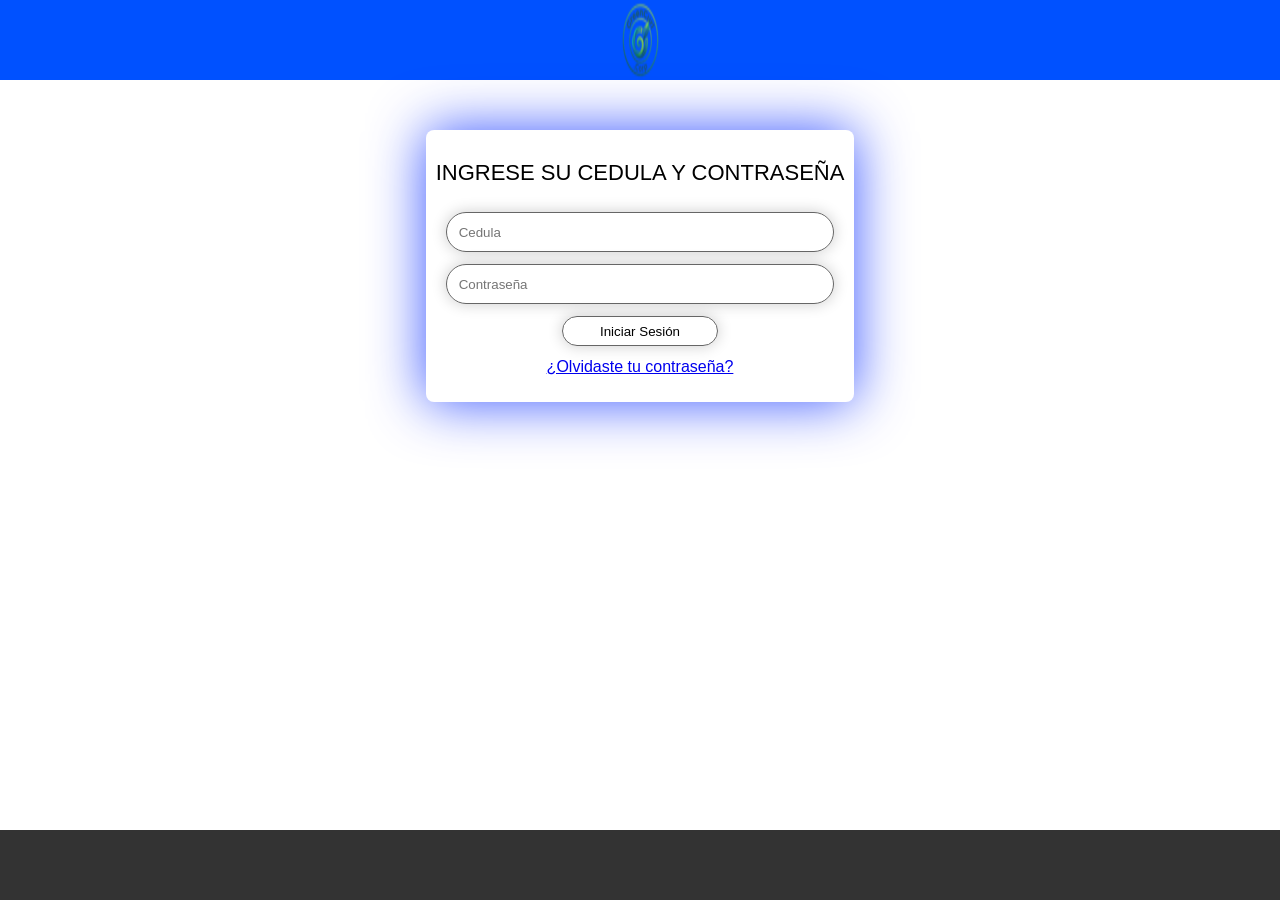
==== index.html @ d902fdc2 "feat(login): maquetado inicial del formulario de inicio de sesion con media queries" ====
<!DOCTYPE html>
<html lang="en">

<head>
    <meta charset="UTF-8">
    <meta name="viewport" content="width=device-width, initial-scale=1.0">
    <title>SGRSI</title>
    <link rel="stylesheet" href="css/global.css">
    <link rel="stylesheet" href="css/Header&Footer.css">
    <link rel="stylesheet" href="css/login.css">
</head>

<body>
    <header>
        <img src="./assets/iconos/GreenCurlLogo.png" alt="">
    </header>
    <main>
        <form class="form_login">
            <h2>Ingrese su cedula y contraseña</h2>
            <div class="form_input">

                <input type="text" placeholder="Cedula">
            </div>
            <div class="form_input">
                <input type="password" placeholder="Contraseña">
            </div>
            <div class="form_input">
                <button class="btn_login"="submit">Iniciar Sesión</button>
            </div>
            <div class="form_input">
                <a class="forgot_password" href="#">¿Olvidaste tu contraseña?</a>
            </div>
        </form>
    </main>
    <footer>

    </footer>
</body>

</html>
---- css/global.css ----
body {
    margin: 0;
    font-family: sans-serif;
    display: flex;
    flex-direction: column;
    min-height: 100vh;
    box-sizing: border-box;
}
---- css/Header&Footer.css ----
header {
    width: 100%;
    background-color: rgb(0, 81, 255);
    height: 80px;
    display: flex;
    justify-content: center;
}

img {
    max-width: 100%;
    height: auto;
}

footer {
    margin-top: auto;
    border: px solid rgb(255, 102, 0);
    background-color: #333;
    color: #fff;
    height: 70px;
}

@media screen and (max-width: 579px) {
    header {
        width: 100%;
        height: 60px;
    }

    footer {
        margin-top: auto;
        height: 50px;

    }

}
---- css/login.css ----
main {
    display: flex;
    justify-content: center;
    align-items: center;
    flex: 1;
}

form {
    background-color: transparent;
    max-width: 500px;
    padding: 20px 0;
    font-family: sans-serif;
    margin: auto;
    margin-top: 50px;
    border-radius: 8px;
    box-shadow: 0px 0px 55px rgba(0, 38, 255, 0.788);

}

h2 {
    text-align: center;
    margin: 0;
    margin-bottom: 10px;
    font-weight: 100;
    font-size: 22px;
    padding: 10px;
    text-transform: uppercase;
}

.form_input {
    padding: 6px 20px;
    display: flex;
    justify-content: center;
}

input {
    width: 100%;
    box-sizing: border-box;
    padding: 6px 12px;
    border: none;
    border: 1px solid #666;
    box-shadow: 0px 0px 15px #0003;
    border-radius: 25px;
    color: #000000;
    resize: none;
    background-color: transparent;
    font-family: sans-serif;
    height: 40px;
    outline-color: #007bff;
}

input:hover {
    border: 1px solid #000000;

}

.btn_login {
    border-radius: 25px;
    width: 40%;
    height: 30px;
    background-color: transparent;
    border: none;
    border: 1px solid #666;
    transition: all 0.3s ease;
    box-shadow: 0px 0px 15px #0003;
}

.forgot_password:hover {
    color: #007bff;

}

.btn_login:hover {
    transform: translateY(-1px);
    box-shadow: 0px 0px 10px #007bff;
}

@media screen and (max-width: 579px) {
    .form_login {
        width: 80%;
    }

    .btn_login:hover {
        box-shadow: none;
        transform: none;
        box-shadow: 0px 0px 5px #007bff;

    }

    main {
        justify-content: center;
        align-items: center;
    }
}
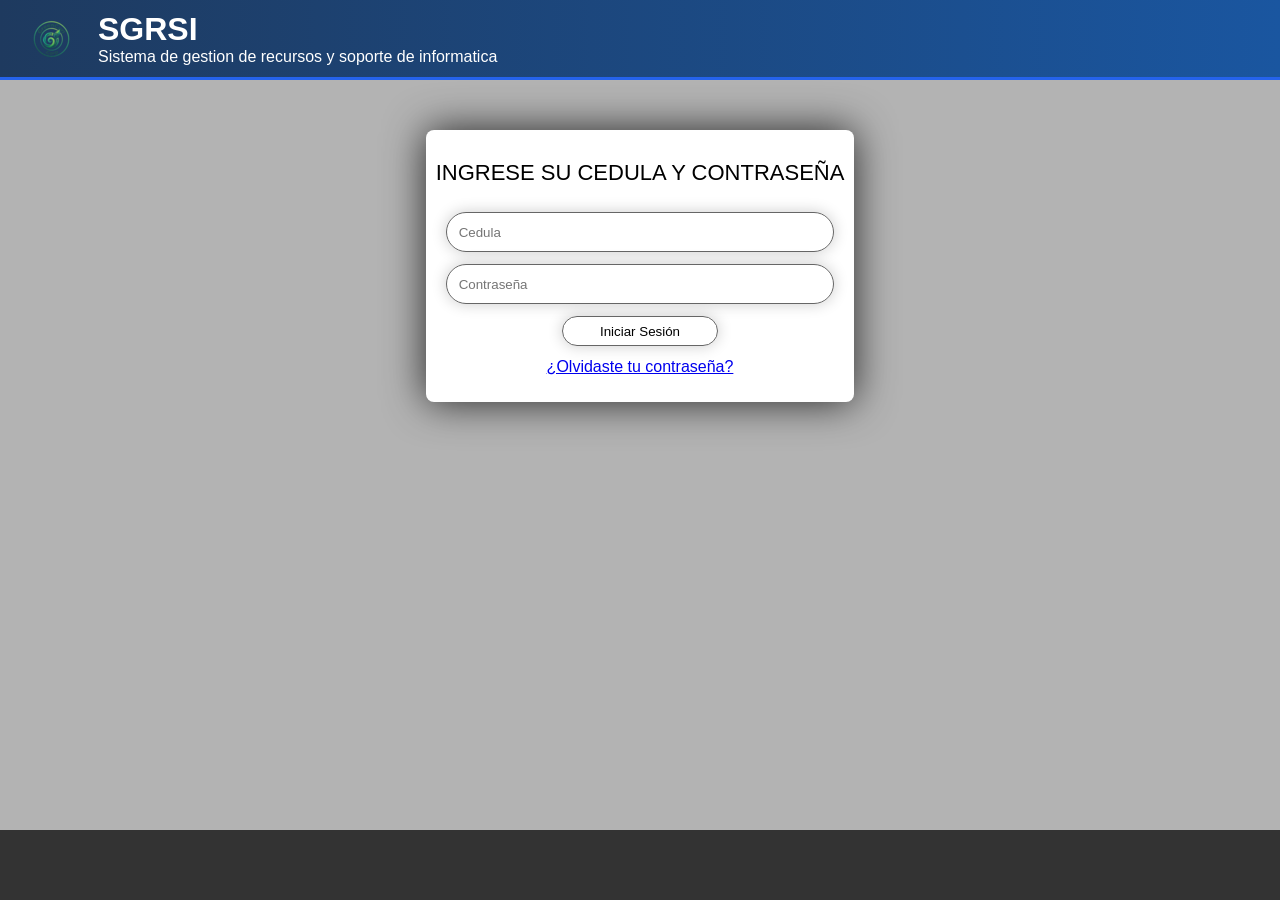
==== commit 17cdd97e: "Refactor(header & Login): Se modificaron colores y diseño del login y header." ====
--- a/index.html
+++ b/index.html
@@ -13,6 +13,10 @@
 <body>
     <header>
         <img src="./assets/iconos/GreenCurlLogo.png" alt="">
+        <div>
+            <h1 class="System_title">SGRSI</h1>
+            <P class="Parrafo">Sistema de gestion de recursos y soporte de informatica</P>
+        </div>
     </header>
     <main>
         <form class="form_login">
--- a/css/Header&Footer.css
+++ b/css/Header&Footer.css
@@ -1,15 +1,34 @@
 header {
     width: 100%;
-    background-color: rgb(0, 81, 255);
+    background: linear-gradient(90deg, #1e3a5f 0%, #1a56a0 100%);
     height: 80px;
     display: flex;
-    justify-content: center;
+    align-items: center;
+    position: sticky;
+    top: 0;
+    gap: 10px; 
+    padding: 0 15px;
+    box-sizing: border-box;
+    border-bottom: 3px solid #2563eb;
 }
 
-img {
+
+header div {
+    display: flex;
+    flex-direction: column;
+}
+header h1,
+header p {
+    margin: 0;      
+    padding: 0;
+    color: white;
+}
+
+header img {
+    height: auto;   
     max-width: 100%;
-    height: auto;
 }
+
 
 footer {
     margin-top: auto;
--- a/css/login.css
+++ b/css/login.css
@@ -3,6 +3,7 @@
     justify-content: center;
     align-items: center;
     flex: 1;
+    background-color: rgb(179, 179, 179);
 }
 
 form {
@@ -13,8 +14,8 @@
     margin: auto;
     margin-top: 50px;
     border-radius: 8px;
-    box-shadow: 0px 0px 55px rgba(0, 38, 255, 0.788);
-
+    box-shadow: 0px 0px 40px rgba(0, 0, 0, 0.788);
+    background-color: white;
 }
 
 h2 {
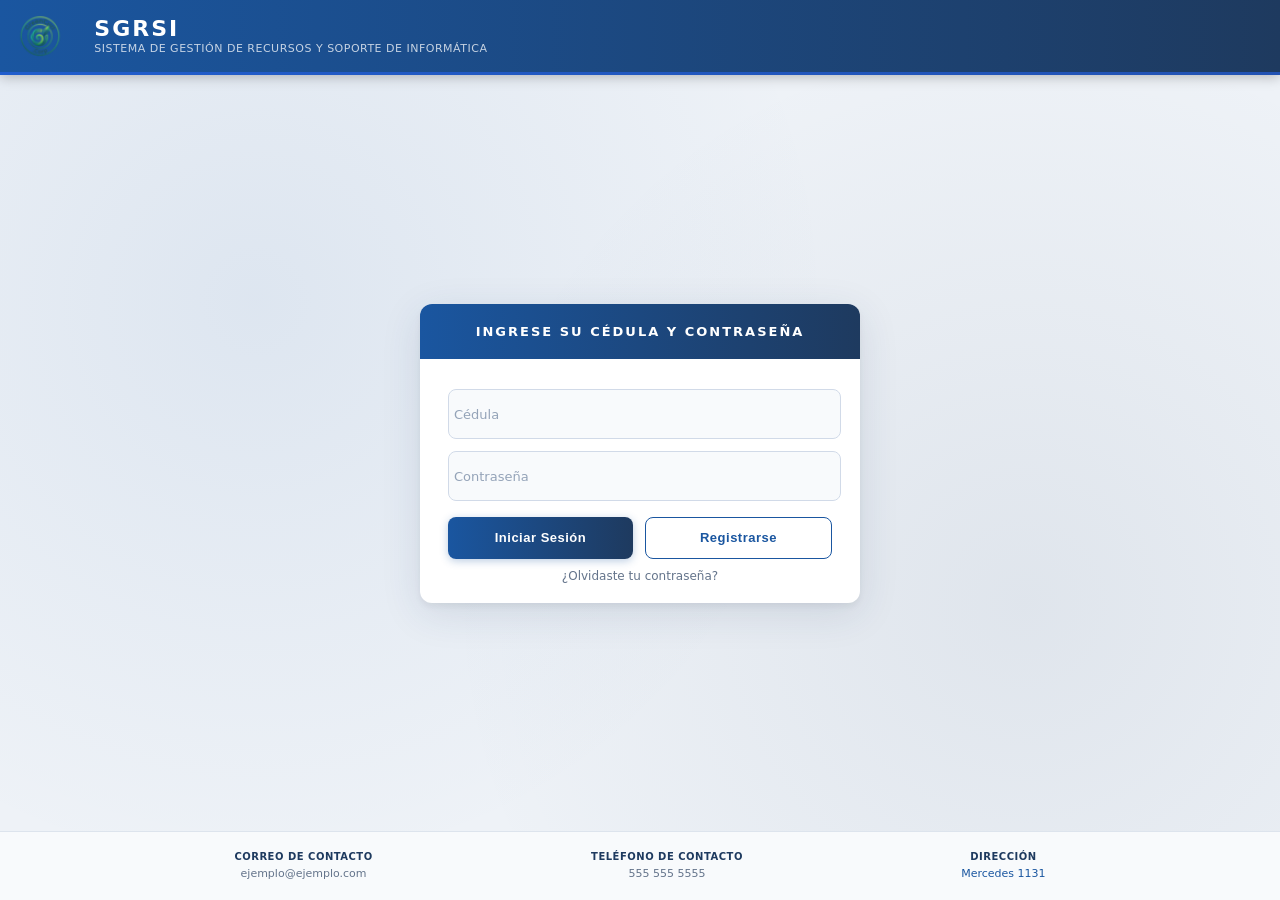
==== commit 6915fc5a: "feat(botones y estetica): cambio de estetica de la pagina, los botones y enlaces ahora sun funcional" ====
--- a/index.html
+++ b/index.html
@@ -1,5 +1,5 @@
 <!DOCTYPE html>
-<html lang="en">
+<html lang="es">
 
 <head>
     <meta charset="UTF-8">
@@ -12,32 +12,46 @@
 
 <body>
     <header>
-        <img src="./assets/iconos/GreenCurlLogo.png" alt="">
+        <img src="./assets/iconos/GreenCurlLogo.png" alt="Logo SGRSI">
         <div>
             <h1 class="System_title">SGRSI</h1>
-            <P class="Parrafo">Sistema de gestion de recursos y soporte de informatica</P>
+            <p class="Parrafo">Sistema de gestión de recursos y soporte de informática</p>
         </div>
     </header>
+
     <main>
         <form class="form_login">
-            <h2>Ingrese su cedula y contraseña</h2>
+            <h2>Ingrese su cédula y contraseña</h2>
+
             <div class="form_input">
-
-                <input type="text" placeholder="Cedula">
+                <input type="text" placeholder="Cédula">
             </div>
             <div class="form_input">
                 <input type="password" placeholder="Contraseña">
             </div>
             <div class="form_input">
-                <button class="btn_login"="submit">Iniciar Sesión</button>
+                <button class="btn_login" type="submit">Iniciar Sesión</button>
+                <button class="btn_register" type="button" onclick="window.location.href='paginas/registro.html'">Registrarse</button>
             </div>
             <div class="form_input">
                 <a class="forgot_password" href="#">¿Olvidaste tu contraseña?</a>
             </div>
         </form>
     </main>
+
     <footer>
-
+        <div class="footer_item">
+            <p>Correo de contacto</p>
+            <p>ejemplo@ejemplo.com</p>
+        </div>
+        <div class="footer_item">
+            <p>Teléfono de contacto</p>
+            <p>555 555 5555</p>
+        </div>
+        <div class="footer_item">
+            <p>Dirección</p>
+            <p><a href="" title="Dirección">Mercedes 1131</a></p>
+        </div>
     </footer>
 </body>
 
--- a/css/global.css
+++ b/css/global.css
@@ -1,8 +1,8 @@
 body {
     margin: 0;
-    font-family: sans-serif;
+    font-family: 'Segoe UI', system-ui, -apple-system, sans-serif;
     display: flex;
     flex-direction: column;
     min-height: 100vh;
-    box-sizing: border-box;
+    color: #1e3a5f;
 }
--- a/css/Header&Footer.css
+++ b/css/Header&Footer.css
@@ -1,53 +1,133 @@
 header {
     width: 100%;
-    background: linear-gradient(90deg, #1e3a5f 0%, #1a56a0 100%);
-    height: 80px;
+    background: linear-gradient(90deg, #1a56a0 0%, #1e3a5f 100%);
+    height: 72px;
     display: flex;
     align-items: center;
     position: sticky;
-    top: 0;
-    gap: 10px; 
-    padding: 0 15px;
-    box-sizing: border-box;
-    border-bottom: 3px solid #2563eb;
+    gap: 14px;
+    border-bottom: 3px solid rgba(37, 99, 235, 0.6);
+    box-shadow: 0 2px 12px rgba(0, 0, 0, 0.25);
 }
-
 
 header div {
     display: flex;
     flex-direction: column;
+    gap: 2px;
 }
+
 header h1,
 header p {
-    margin: 0;      
+    margin: 0;
     padding: 0;
     color: white;
 }
 
-header img {
-    height: auto;   
-    max-width: 100%;
+header h1 {
+    font-size: 22px;
+    font-weight: 700;
+    letter-spacing: 2px;
+    line-height: 1;
 }
 
+header .Parrafo {
+    font-size: 11px;
+    letter-spacing: 0.5px;
+    color: rgba(255, 255, 255, 0.75);
+    text-transform: uppercase;
+    font-weight: 400;
+}
+
+header img {
+    height: 44px;
+    width: auto;
+}
 
 footer {
     margin-top: auto;
-    border: px solid rgb(255, 102, 0);
-    background-color: #333;
-    color: #fff;
-    height: 70px;
+    border-top: 1px solid #dde4ed;
+    background-color: #f8fafc;
+    height: 68px;
+    display: flex;
+    justify-content: space-evenly;
+    align-items: center;
+    padding: 0 16px;
 }
 
-@media screen and (max-width: 579px) {
+.footer_item {
+    display: flex;
+    flex-direction: column;
+    align-items: center;
+    gap: 2px;
+}
+
+.footer_item p {
+    margin: 0;
+    color: #64748b;
+    font-size: 11px;
+    text-align: center;
+    line-height: 1.4;
+}
+
+.footer_item p:first-child {
+    font-weight: 600;
+    color: #1e3a5f;
+    font-size: 10px;
+    text-transform: uppercase;
+    letter-spacing: 0.5px;
+}
+
+.footer_item a {
+    color: #1a56a0;
+    text-decoration: none;
+    font-size: 11px;
+}
+
+.footer_item a:hover {
+    color: #2563eb;
+    text-decoration: underline;
+}
+
+/* ===== RESPONSIVE ===== */
+@media screen and (max-width: 576px) {
     header {
-        width: 100%;
-        height: 60px;
+        height: auto;
+        min-height: 52px;
+        padding: 10px 12px;
+        gap: 10px;
+    }
+
+    header img {
+        height: 36px;
+    }
+
+    header h1 {
+        font-size: 17px;
+        letter-spacing: 1.5px;
+    }
+
+    header .Parrafo {
+        font-size: 9px;
     }
 
     footer {
-        margin-top: auto;
-        height: 50px;
-
+        height: auto;
+        min-height: 56px;
+        padding: 10px 8px;
+        flex-wrap: wrap;
+        gap: 6px;
     }
 
+    .footer_item {
+        flex: 1 1 30%;
+        min-width: 90px;
+    }
+
+    .footer_item p {
+        font-size: 10px;
+    }
+
+    .footer_item p:first-child {
+        font-size: 9px;
+    }
 }
--- a/css/login.css
+++ b/css/login.css
@@ -3,93 +3,172 @@
     justify-content: center;
     align-items: center;
     flex: 1;
-    background-color: rgb(179, 179, 179);
+    padding: 32px 16px;
+    background-color: #eef2f7;
+    background-image:
+        radial-gradient(circle at 20% 30%, rgba(26, 86, 160, 0.08) 0%, transparent 50%),
+        radial-gradient(circle at 80% 70%, rgba(30, 58, 95, 0.07) 0%, transparent 50%);
 }
 
-form {
-    background-color: transparent;
-    max-width: 500px;
-    padding: 20px 0;
-    font-family: sans-serif;
-    margin: auto;
-    margin-top: 50px;
-    border-radius: 8px;
-    box-shadow: 0px 0px 40px rgba(0, 0, 0, 0.788);
-    background-color: white;
+
+.form_login {
+    background-color: #ffffff;
+    max-width: 440px;
+    width: 100%;
+    border-radius: 12px;
+    box-shadow:
+        0 4px 6px rgba(0, 0, 0, 0.05),
+        0 10px 40px rgba(30, 58, 95, 0.12);
+    overflow: hidden;
 }
 
-h2 {
+.form_login h2 {
     text-align: center;
-    margin: 0;
-    margin-bottom: 10px;
-    font-weight: 100;
-    font-size: 22px;
-    padding: 10px;
+    font-size: 13px;
+    font-weight: 700;
+    letter-spacing: 2px;
     text-transform: uppercase;
+    color: white;
+    background: linear-gradient(90deg, #1a56a0 0%, #1e3a5f 100%);
+    padding: 20px 32px;
+    margin: 0 0 24px 0;
 }
 
+
 .form_input {
-    padding: 6px 20px;
+    padding: 6px 28px;
     display: flex;
-    justify-content: center;
+    flex-direction: column;
+    gap: 8px;
+}
+
+
+.form_input:has(.btn_login) {
+    flex-direction: row;
+    gap: 12px;
+    margin-top: 4px;
+}
+
+
+.form_input:has(.forgot_password) {
+    align-items: center;
+    padding-top: 4px;
+    padding-bottom: 20px;
 }
 
 input {
     width: 100%;
-    box-sizing: border-box;
-    padding: 6px 12px;
-    border: none;
-    border: 1px solid #666;
-    box-shadow: 0px 0px 15px #0003;
-    border-radius: 25px;
-    color: #000000;
-    resize: none;
-    background-color: transparent;
-    font-family: sans-serif;
-    height: 40px;
-    outline-color: #007bff;
+    padding-left: 5px;
+    border: 1.5px solid #d1dae8;
+    border-radius: 8px;
+    color: #1e3a5f;
+    background-color: #f8fafc;
+    font-family: inherit;
+    font-size: 14px;
+    height: 46px;
+    outline: none;
+    transition: border-color 0.2s, box-shadow 0.2s, background-color 0.2s;
+}
+
+input::placeholder {
+    color: #94a3b8;
+    font-size: 13px;
 }
 
 input:hover {
-    border: 1px solid #000000;
+    border-color: #93b4d8;
+    background-color: #fff;
+}
 
+input:focus {
+    border-color: #1a56a0;
+    background-color: #fff;
+    box-shadow: 0 0 0 3px rgba(26, 86, 160, 0.12);
 }
 
 .btn_login {
-    border-radius: 25px;
-    width: 40%;
-    height: 30px;
-    background-color: transparent;
+    flex: 1;
+    height: 42px;
+    border-radius: 8px;
     border: none;
-    border: 1px solid #666;
-    transition: all 0.3s ease;
-    box-shadow: 0px 0px 15px #0003;
-}
-
-.forgot_password:hover {
-    color: #007bff;
-
+    background: linear-gradient(90deg, #1a56a0, #1e3a5f);
+    color: #fff;
+    font-size: 13px;
+    font-weight: 600;
+    letter-spacing: 0.5px;
+    cursor: pointer;
+    transition: all 0.25s ease;
+    box-shadow: 0 2px 8px rgba(26, 86, 160, 0.3);
 }
 
 .btn_login:hover {
     transform: translateY(-1px);
-    box-shadow: 0px 0px 10px #007bff;
+    box-shadow: 0 4px 14px rgba(26, 86, 160, 0.4);
+    background: linear-gradient(90deg, #1e62b8, #234a72);
 }
 
-@media screen and (max-width: 579px) {
-    .form_login {
-        width: 80%;
+.btn_login:active {
+    transform: translateY(0);
+}
+
+.btn_register {
+    flex: 1;
+    height: 42px;
+    border-radius: 8px;
+    border: 1.5px solid #1a56a0;
+    background-color: transparent;
+    color: #1a56a0;
+    font-size: 13px;
+    font-weight: 600;
+    letter-spacing: 0.5px;
+    cursor: pointer;
+    transition: all 0.25s ease;
+}
+
+.btn_register:hover {
+    background-color: #f0f6ff;
+    transform: translateY(-1px);
+    box-shadow: 0 2px 8px rgba(26, 86, 160, 0.15);
+}
+
+.btn_register:active {
+    transform: translateY(0);
+}
+
+.forgot_password {
+    font-size: 12px;
+    color: #64748b;
+    text-decoration: none;
+    transition: color 0.2s;
+}
+
+.forgot_password:hover {
+    color: #1a56a0;
+}
+
+@media screen and (max-width: 576px) {
+    main {
+        padding: 20px 12px;
     }
 
-    .btn_login:hover {
-        box-shadow: none;
-        transform: none;
-        box-shadow: 0px 0px 5px #007bff;
-
+    .form_login {
+        width: 100%;
+        max-width: 100%;
     }
 
-    main {
-        justify-content: center;
-        align-items: center;
+    .form_login h2 {
+        font-size: 12px;
+        letter-spacing: 1.5px;
+        padding: 16px 20px;
+    }
+
+    .form_input {
+        padding: 5px 16px;
+    }
+
+    .btn_login:hover,
+    .btn_register:hover {
+        transform: none;
+        box-shadow: none;
     }
 }
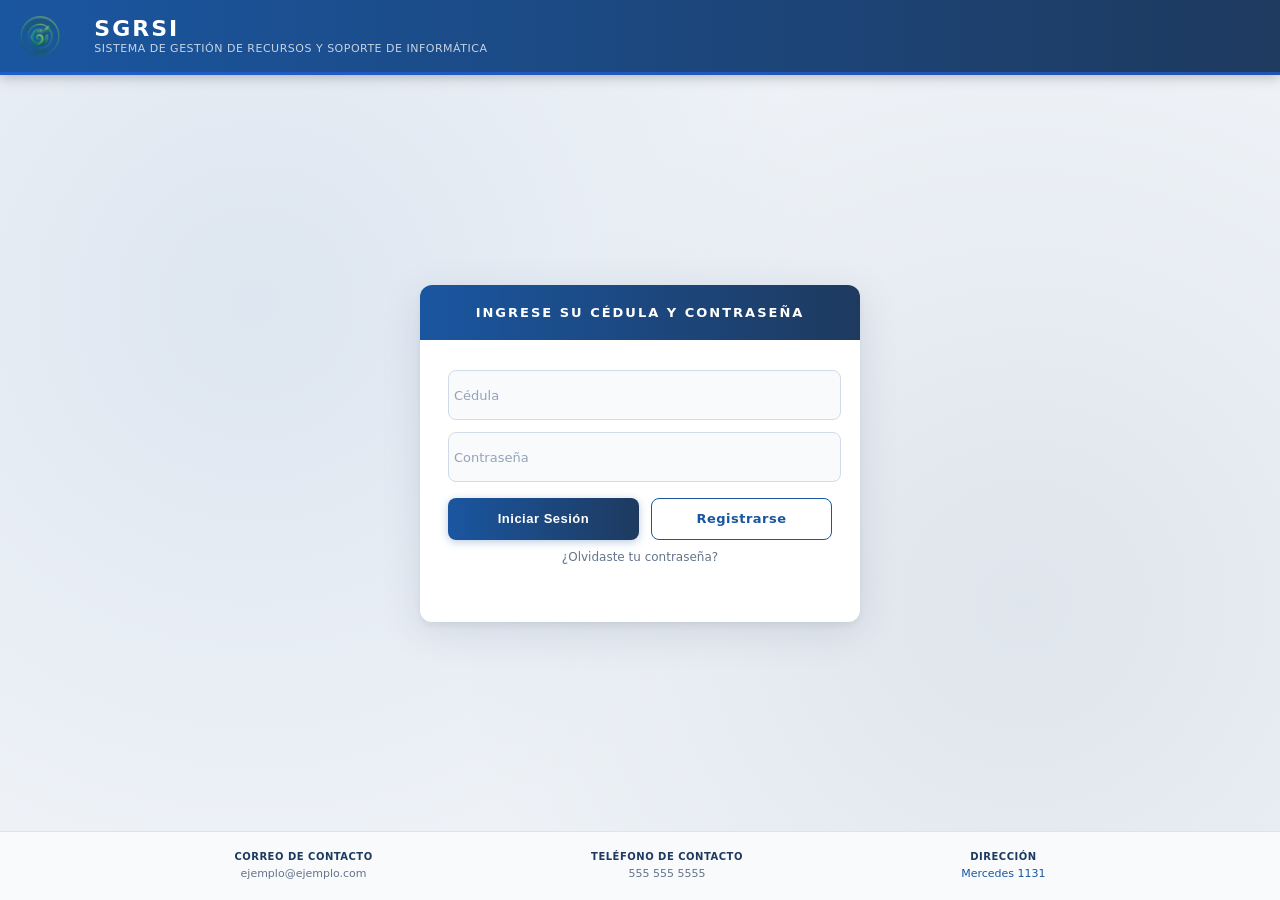
==== commit d704c51e: "feat: fusionar y reorganizar proyecto SRGSI" ====
--- a/index.html
+++ b/index.html
@@ -5,9 +5,9 @@
     <meta charset="UTF-8">
     <meta name="viewport" content="width=device-width, initial-scale=1.0">
     <title>SGRSI</title>
-    <link rel="stylesheet" href="css/global.css">
-    <link rel="stylesheet" href="css/Header&Footer.css">
-    <link rel="stylesheet" href="css/login.css">
+    <link rel="stylesheet" href="src/frontend/css/global.css">
+    <link rel="stylesheet" href="src/frontend/css/headeryFooter.css">
+    <link rel="stylesheet" href="src/frontend/css/login.css">
 </head>
 
 <body>
@@ -27,15 +27,16 @@
                 <input type="text" placeholder="Cédula">
             </div>
             <div class="form_input">
-                <input type="password" placeholder="Contraseña">
+                <input type="password" required minlength="8" placeholder="Contraseña">
             </div>
             <div class="form_input">
                 <button class="btn_login" type="submit">Iniciar Sesión</button>
-                <button class="btn_register" type="button" onclick="window.location.href='paginas/registro.html'">Registrarse</button>
+                <a class="btn_register" href="/SRGSI/src/frontend/administrador/panelRegistro.html">Registrarse</a>
             </div>
             <div class="form_input">
                 <a class="forgot_password" href="#">¿Olvidaste tu contraseña?</a>
             </div>
+            <p id="mensaje_login" class="mensaje_login" aria-live="polite"></p>
         </form>
     </main>
 
@@ -53,6 +54,8 @@
             <p><a href="" title="Dirección">Mercedes 1131</a></p>
         </div>
     </footer>
+    <script src="src/frontend/js/auth.js"></script>
+    <script src="src/frontend/js/login.js"></script>
 </body>
 
-</html>+</html>
--- a/src/frontend/css/global.css
+++ b/src/frontend/css/global.css
@@ -0,0 +1,8 @@
+body {
+    margin: 0;
+    font-family: 'Segoe UI', system-ui, -apple-system, sans-serif;
+    display: flex;
+    flex-direction: column;
+    min-height: 100vh;
+    color: #1e3a5f;
+}
--- a/src/frontend/css/headeryFooter.css
+++ b/src/frontend/css/headeryFooter.css
@@ -0,0 +1,134 @@
+header {
+    width: 100%;
+    background: linear-gradient(90deg, #1a56a0 0%, #1e3a5f 100%);
+    height: 72px;
+    display: flex;
+    align-items: center;
+    position: sticky;
+    top: 0;
+    z-index: 100;
+    gap: 14px;
+    border-bottom: 3px solid rgba(37, 99, 235, 0.6);
+    box-shadow: 0 2px 12px rgba(0, 0, 0, 0.25);
+}
+
+header div {
+    display: flex;
+    flex-direction: column;
+    gap: 2px;
+}
+
+header h1,
+header p {
+    margin: 0;
+    padding: 0;
+    color: white;
+}
+
+header h1 {
+    font-size: 22px;
+    font-weight: 700;
+    letter-spacing: 2px;
+    line-height: 1;
+}
+
+header .Parrafo {
+    font-size: 11px;
+    letter-spacing: 0.5px;
+    color: rgba(255, 255, 255, 0.75);
+    text-transform: uppercase;
+    font-weight: 400;
+}
+
+header img {
+    height: 44px;
+    width: auto;
+}
+
+footer {
+    margin-top: auto;
+    border-top: 1px solid #dde4ed;
+    background-color: #f8fafc;
+    height: 68px;
+    display: flex;
+    justify-content: space-evenly;
+    align-items: center;
+    padding: 0 16px;
+}
+
+.footer_item {
+    display: flex;
+    flex-direction: column;
+    align-items: center;
+    gap: 2px;
+}
+
+.footer_item p {
+    margin: 0;
+    color: #64748b;
+    font-size: 11px;
+    text-align: center;
+    line-height: 1.4;
+}
+
+.footer_item p:first-child {
+    font-weight: 600;
+    color: #1e3a5f;
+    font-size: 10px;
+    text-transform: uppercase;
+    letter-spacing: 0.5px;
+}
+
+.footer_item a {
+    color: #1a56a0;
+    text-decoration: none;
+    font-size: 11px;
+}
+
+.footer_item a:hover {
+    color: #2563eb;
+    text-decoration: underline;
+}
+
+@media screen and (max-width: 576px) {
+    header {
+        height: auto;
+        min-height: 52px;
+        padding: 10px 12px;
+        gap: 10px;
+    }
+
+    header img {
+        height: 36px;
+    }
+
+    header h1 {
+        font-size: 17px;
+        letter-spacing: 1.5px;
+    }
+
+    header .Parrafo {
+        font-size: 9px;
+    }
+
+    footer {
+        height: auto;
+        min-height: 56px;
+        padding: 10px 8px;
+        flex-wrap: wrap;
+        gap: 6px;
+    }
+
+    .footer_item {
+        flex: 1 1 30%;
+        min-width: 90px;
+    }
+
+    .footer_item p {
+        font-size: 10px;
+    }
+
+    .footer_item p:first-child {
+        font-size: 9px;
+    }
+}
--- a/src/frontend/css/login.css
+++ b/src/frontend/css/login.css
@@ -0,0 +1,182 @@
+main {
+    display: flex;
+    justify-content: center;
+    align-items: center;
+    flex: 1;
+    padding: 32px 16px;
+    background-color: #eef2f7;
+    background-image:
+        radial-gradient(circle at 20% 30%, rgba(26, 86, 160, 0.08) 0%, transparent 50%),
+        radial-gradient(circle at 80% 70%, rgba(30, 58, 95, 0.07) 0%, transparent 50%);
+}
+
+
+.form_login {
+    background-color: #ffffff;
+    max-width: 440px;
+    width: 100%;
+    border-radius: 12px;
+    box-shadow:
+        0 4px 6px rgba(0, 0, 0, 0.05),
+        0 10px 40px rgba(30, 58, 95, 0.12);
+    overflow: hidden;
+}
+
+.form_login h2 {
+    text-align: center;
+    font-size: 13px;
+    font-weight: 700;
+    letter-spacing: 2px;
+    text-transform: uppercase;
+    color: white;
+    background: linear-gradient(90deg, #1a56a0 0%, #1e3a5f 100%);
+    padding: 20px 32px;
+    margin: 0 0 24px 0;
+}
+
+
+.form_input {
+    padding: 6px 28px;
+    display: flex;
+    flex-direction: column;
+    gap: 8px;
+}
+
+
+.form_input:has(.btn_login) {
+    flex-direction: row;
+    gap: 12px;
+    margin-top: 4px;
+}
+
+
+.form_input:has(.forgot_password) {
+    align-items: center;
+    padding-top: 4px;
+    padding-bottom: 20px;
+}
+
+input {
+    width: 100%;
+    padding-left: 5px;
+    border: 1.5px solid #d1dae8;
+    border-radius: 8px;
+    color: #1e3a5f;
+    background-color: #f8fafc;
+    font-family: inherit;
+    font-size: 14px;
+    height: 46px;
+    outline: none;
+    transition: border-color 0.2s, box-shadow 0.2s, background-color 0.2s;
+}
+
+input::placeholder {
+    color: #94a3b8;
+    font-size: 13px;
+}
+
+input:hover {
+    border-color: #93b4d8;
+    background-color: #fff;
+}
+
+input:focus {
+    border-color: #1a56a0;
+    background-color: #fff;
+    box-shadow: 0 0 0 3px rgba(26, 86, 160, 0.12);
+}
+
+.btn_login {
+    flex: 1;
+    height: 42px;
+    border-radius: 8px;
+    border: none;
+    background: linear-gradient(90deg, #1a56a0, #1e3a5f);
+    color: #fff;
+    font-size: 13px;
+    font-weight: 600;
+    letter-spacing: 0.5px;
+    cursor: pointer;
+    transition: all 0.25s ease;
+    box-shadow: 0 2px 8px rgba(26, 86, 160, 0.3);
+}
+
+.btn_login:hover {
+    transform: translateY(-1px);
+    box-shadow: 0 4px 14px rgba(26, 86, 160, 0.4);
+    background: linear-gradient(90deg, #1e62b8, #234a72);
+}
+
+.btn_login:active {
+    transform: translateY(0);
+}
+
+.btn_register {
+    display: flex;
+    align-items: center;
+    justify-content: center;
+    box-sizing: border-box;
+    text-decoration: none;
+    flex: 1;
+    height: 42px;
+    border-radius: 8px;
+    border: 1.5px solid #1a56a0;
+    background-color: transparent;
+    color: #1a56a0;
+    font-size: 13px;
+    font-weight: 600;
+    letter-spacing: 0.5px;
+    cursor: pointer;
+    transition: all 0.25s ease;
+}
+
+.btn_register:hover {
+    background-color: #f0f6ff;
+    transform: translateY(-1px);
+    box-shadow: 0 2px 8px rgba(26, 86, 160, 0.15);
+}
+
+.btn_register:active {
+    transform: translateY(0);
+}
+
+.forgot_password {
+    font-size: 12px;
+    color: #64748b;
+    text-decoration: none;
+    transition: color 0.2s;
+}
+
+.forgot_password:hover {
+    color: #1a56a0;
+}
+
+.mensaje_login { min-height: 18px; margin: 0 28px 20px; text-align: center; font-size: 12px; color: #15803d; }
+.mensaje_login.error { color: #b91c1c; }
+
+@media screen and (max-width: 576px) {
+    main {
+        padding: 20px 12px;
+    }
+
+    .form_login {
+        width: 100%;
+        max-width: 100%;
+    }
+
+    .form_login h2 {
+        font-size: 12px;
+        letter-spacing: 1.5px;
+        padding: 16px 20px;
+    }
+
+    .form_input {
+        padding: 5px 16px;
+    }
+
+    .btn_login:hover,
+    .btn_register:hover {
+        transform: none;
+        box-shadow: none;
+    }
+}
